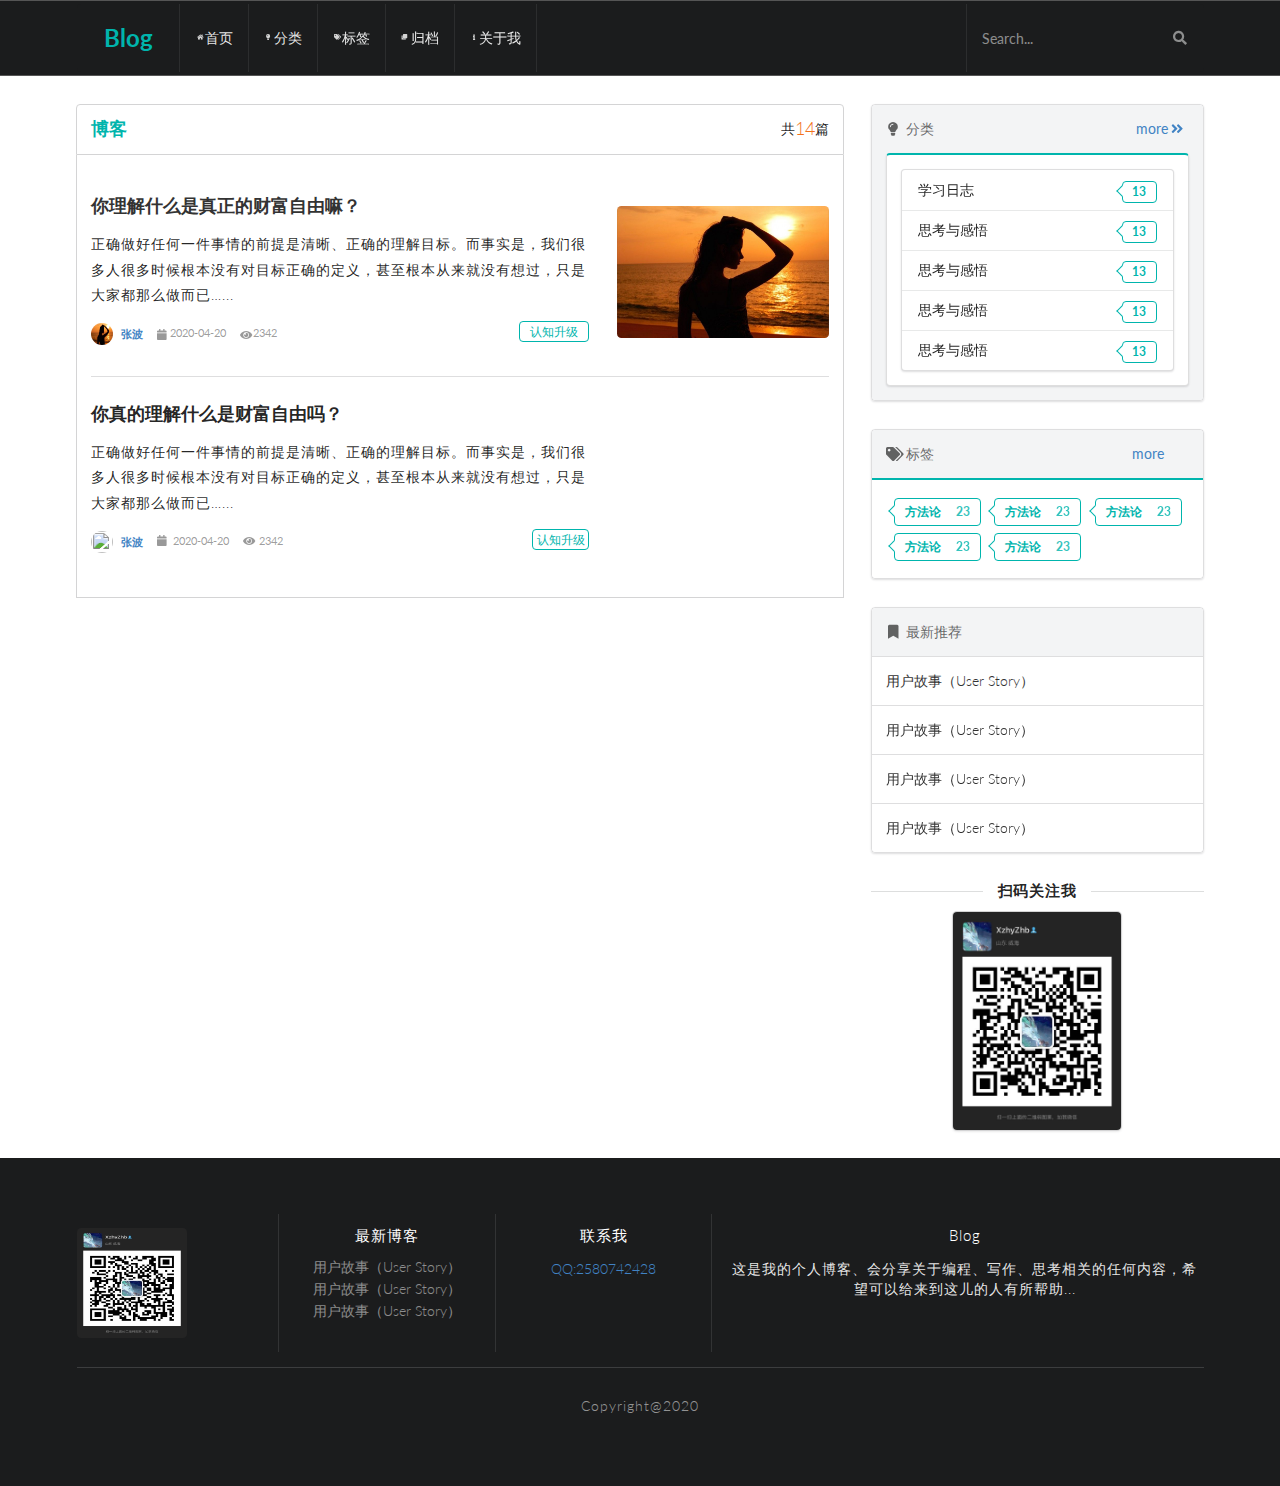
==== src/main/resources/templates/index.html @ 726f7d9d "Initial commit" ====
<!DOCTYPE html>
<html lang="en" xmlns:th="http://www.w3.org/1999/xhtml">
<head th:replace = "_fragments :: head(~{::title})">
    <meta charset="UTF-8">
    <meta name="viewport" content="width=device-width,initial-scale=1.0">
    <title>首页</title>
    <link rel="stylesheet" href="../static/css/semantic.min.css" th:href="@{css/semantic.min.css}">
    <link rel="stylesheet" href="../static/css/me.css" th:href="@{css/me.css}">
</head>
<body>
<!--导航栏-->
<nav th:replace = "_fragments :: menu(1)" class="ui inverted attached  segment m-padded-tb-mini">
    <div class="ui container">
        <div class="ui inverted menu">
            <h2 class="ui teal header item">Blog</h2>
            <a href="#" class="item"><i class="mini home icon"></i>首页</a>
            <a href="#" class="item"><i class="mini idea icon"></i>分类</a>
            <a href="#" class="item"><i class="mini tags icon"></i>标签</a>
            <a href="#" class="item"><i class="mini clone icon"></i>归档</a>
            <a href="#" class="item"><i class="mini info icon"></i>关于我</a>
            <div class="right item">
                <div class="ui icon inverted transparent input ">
                    <input type="text" placeholder="Search...">
                    <i class="search link icon"></i>
                </div>
            </div>
        </div>
    </div>
    <a href="#" class="ui menu toggle black icon button m-right-top m-mobile-show">
        <i class="sidebar icon"></i>
    </a>
</nav>

<!--中间内容-->
<div class="m-padded-tb-large">
    <div class="ui container">
        <div class="ui grid">
            <!--中间博客部分-->
            <div class="eleven wide column">
                <!--header-->
                <div class="ui top attached segment">
                    <div class="ui two column grid">
                        <div class="column">
                            <h3 class="ui teal header">博客</h3>
                        </div>
                        <div class="right aligned column">
                            <!--解决h元素换行，m-inline-block自定义样式-->
                            共<h3 class="ui orange header m-inline-block m-text-thin">14</h3>篇
                        </div>
                    </div>
                </div>
                <div class="ui attached segment">
                    <div class="ui padded vertical segment m-padded-tb-large">
                        <div class="ui middle aligned mobile reversed stackable grid">
                            <div class="eleven wide column">
                                <h3 class="ui header"><a href="#"target="_blank" class="m-black">你理解什么是真正的财富自由嘛？</a></h3>
                                <p class="m-text">
                                    正确做好任何一件事情的前提是清晰、正确的理解目标。而事实是，我们很多人很多时候根本没有对目标正确的定义，甚至根本从来就没有想过，只是大家都那么做而已…...
                                </p>
                                <div class="ui grid">
                                    <div class="eleven wide column">
                                        <div class="ui mini horizontal link list">
                                            <div class="item">
                                                <img src="../static/images/portrait.jpg" th:src="@{/images/portrait.jpg}" alt="" class="ui avatar image">
                                                <div class="content"><a href="#" class="header">张波</a></div>
                                            </div>
                                            <div class="item">
                                                <i class="calendar icon"></i><span>2020-04-20</span>
                                            </div>
                                            <div class="item">
                                                <i class="eye icon"></i><span>2342</span>
                                            </div>
                                        </div>
                                    </div>
                                    <div class="right aligned five wide column">
                                        <a href="#" target="_blank" class="ui teal basic label m-padded-tb-tiny m-text-thin">认知升级</a>
                                    </div>
                                </div>
                            </div>
                            <div class="five wide column">
                                <a href="#" target="_blank">
                                    <img src="../static/images/portrait.jpg"  th:src = "@{/images/portrait.jpg}" alt="" class="ui rounded image">
                                </a>
                            </div>
                        </div>
                    </div>
                    <div class="ui padded vertical segment m-padded-tb-large">
                        <div class="ui mobile reversed stackable grid">
                            <div class="eleven wide column">
                                <h3 class="ui header">你真的理解什么是财富自由吗？</h3>
                                <p class="m-text">正确做好任何一件事情的前提是清晰、正确的理解目标。而事实是，我们很多人很多时候根本没有对目标正确的定义，甚至根本从来就没有想过，只是大家都那么做而已…...</p>
                                <div class="ui grid">
                                    <div class="eleven wide column">
                                        <div class="ui mini horizontal link list">
                                            <div class="item">
                                                <img src="https://unsplash.it/100/100?image=1005" alt="" class="ui avatar image">
                                                <div class="content"><a href="#" class="header">张波</a></div>
                                            </div>
                                            <div class="item">
                                                <i class="calendar icon"></i> 2020-04-20
                                            </div>
                                            <div class="item">
                                                <i class="eye icon"></i> 2342
                                            </div>
                                        </div>
                                    </div>
                                    <div class="right aligned five wide column">
                                        <a href="#" target="_blank" class="ui teal basic label m-padded-tiny m-text-thin">认知升级</a>
                                    </div>
                                </div>
                            </div>

                            <div class="five wide column">
                                <a href="#" target="_blank">
                                    <img src="https://unsplash.it/800/450?image=1005" alt="" class="ui rounded image">
                                </a>
                            </div>
                        </div>
                    </div>
                </div>
            </div>
            <!--右边的top-->
            <div class="five wide column">
                <!--分类-->
                <div class="ui segments">
                    <!--分类部分-->
                    <div class="ui secondary segment">
                        <div class="ui two column grid">
                            <div class="column">
                                <i class="idea icon"></i>分类
                            </div>
                            <div class="right aligned column">
                                <a href="#">more<i class="angle double right icon"></i></a>
                            </div>
                        </div>

                        <div class="ui teal segment">
                            <div class="ui fluid vertical menu">
                                <a href="#"class="item">
                                    <span>学习日志</span>
                                    <div class="ui teal basic left pointing label">13</div>
                                </a>
                                <a href="#" class="item">
                                    思考与感悟
                                    <div class="ui teal basic left pointing label">13</div>
                                </a><a href="#" class="item">
                                思考与感悟
                                <div class="ui teal basic left pointing label">13</div>
                            </a><a href="#" class="item">
                                思考与感悟
                                <div class="ui teal basic left pointing label">13</div>
                            </a><a href="#" class="item">
                                思考与感悟
                                <div class="ui teal basic left pointing label">13</div>
                            </a>
                            </div>
                        </div>
                    </div>
                </div>
                <!--标签-->
                <div class="ui segments m-margin-top-large">
                    <!--头部-->
                    <div class="ui secondary segment">
                        <div class="ui two column grid">
                            <div class="column">
                                <i class="tags icon"></i>标签
                            </div>
                            <div class="right aligned column">
                                <a href="#" target="_blank">more <i class="angele double right icon"></i></a>
                            </div>
                        </div>
                    </div>
                    <div class="ui teal segment">
                        <a href="#" target="_blank" class="ui teal basic left pointing label m-margin-tb-tiny">
                            <span>方法论</span> <div class="detail">23</div>
                        </a>

                        <a href="#" target="_blank" class="ui teal basic left pointing label m-margin-tb-tiny">
                            方法论 <div class="detail">23</div>
                        </a>

                        <a href="#" target="_blank" class="ui teal basic left pointing label m-margin-tb-tiny">
                            方法论 <div class="detail">23</div>
                        </a>

                        <a href="#" target="_blank" class="ui teal basic left pointing label m-margin-tb-tiny">
                            方法论 <div class="detail">23</div>
                        </a>
                        
                        <a href="#" target="_blank" class="ui teal basic left pointing label m-margin-tb-tiny">
                            方法论 <div class="detail">23</div>
                        </a>
                    </div>
                </div>
                <!--最新推荐-->
                <div class="ui segments m-margin-top-large">
                    <div class="ui segment secondary">
                        <i class="bookmark icon"></i>最新推荐
                    </div>
                    <div class="ui segment">
                        <a href="#"target="_blank" class="m-black m-text-thin">用户故事（User Story）</a>
                    </div><div class="ui segment">
                    <a href="#"target="_blank" class="m-black m-text-thin">用户故事（User Story）</a>
                </div><div class="ui segment">
                    <a href="#"target="_blank" class="m-black m-text-thin">用户故事（User Story）</a>
                </div><div class="ui segment">
                    <a href="#"target="_blank" class="m-black m-text-thin">用户故事（User Story）</a>
                </div>
                </div>
                <!--二维码-->
                <h4 class="ui horizontal divider header m-margin-top-large">扫码关注我</h4>
                <div class="ui centered card" style="width: 12em">
                    <img src="../static/images/wechat.jpg" th:src = "@{/images/wechat.jpg}" alt="" class="ui rounded image">
                </div>
            </div>
        </div>
    </div>
</div>
</div>

<!--底部footer-->
<footer th:replace = "_fragments :: footer" class="ui inverted vertical segment m-padded-tb-massive">
    <div class="ui center aligned container">
        <!--grid 分成16份-->
        <div class="ui inverted divided grid">
            <div class="three wide column">
                <div class="item">
                    <img src="../static/images/wechat.jpg" th:src="@{/images/wechat.jpg}" class="ui rounded image" alt="" style="width: 110px;height: 110px">
                </div>
            </div>
            <div class="three wide column">
                <h4 class="ui inverted header m-text-thin m-text-spaced">最新博客</h4>
                <div class="ui inverted link list">
                    <a href="#" class="item m-text-thin">用户故事（User Story）</a>
                    <a href="#" class="item m-text-thin">用户故事（User Story）</a>
                    <a href="#" class="item m-text-thin">用户故事（User Story）</a>
                </div>
            </div>
            <div class="three wide column">
                <h4 class="ui inverted header m-text-thin m-text-spaced">联系我</h4>
                <div>
                    <a href="#" class="item m-text-thin">QQ:2580742428</a>
                </div>
            </div>
            <div class="seven wide column">
                <h4 class="ui inverted header m-text-thin m-text-spaced">Blog</h4>
                <p class="m-text-thin m-text-spaced m-opacity-min">这是我的个人博客、会分享关于编程、写作、思考相关的任何内容，希望可以给来到这儿的人有所帮助...</p>
            </div>
        </div>
        <div class="ui inverted section divider"></div>
        <p class="m-text-thin m-text-spaced m-opacity-tiny">Copyright@2020</p>
    </div>
</footer>
<!--/*/<th:block th:replace = "_fragments :: script">/*/-->
    <script src="../static/js/jquery-3.4.1.min.js" th:src = "@{/js/jquery-3.4.1.min.js}"></script>
<!--/*/</th:block>/*/-->
</body>
</html>
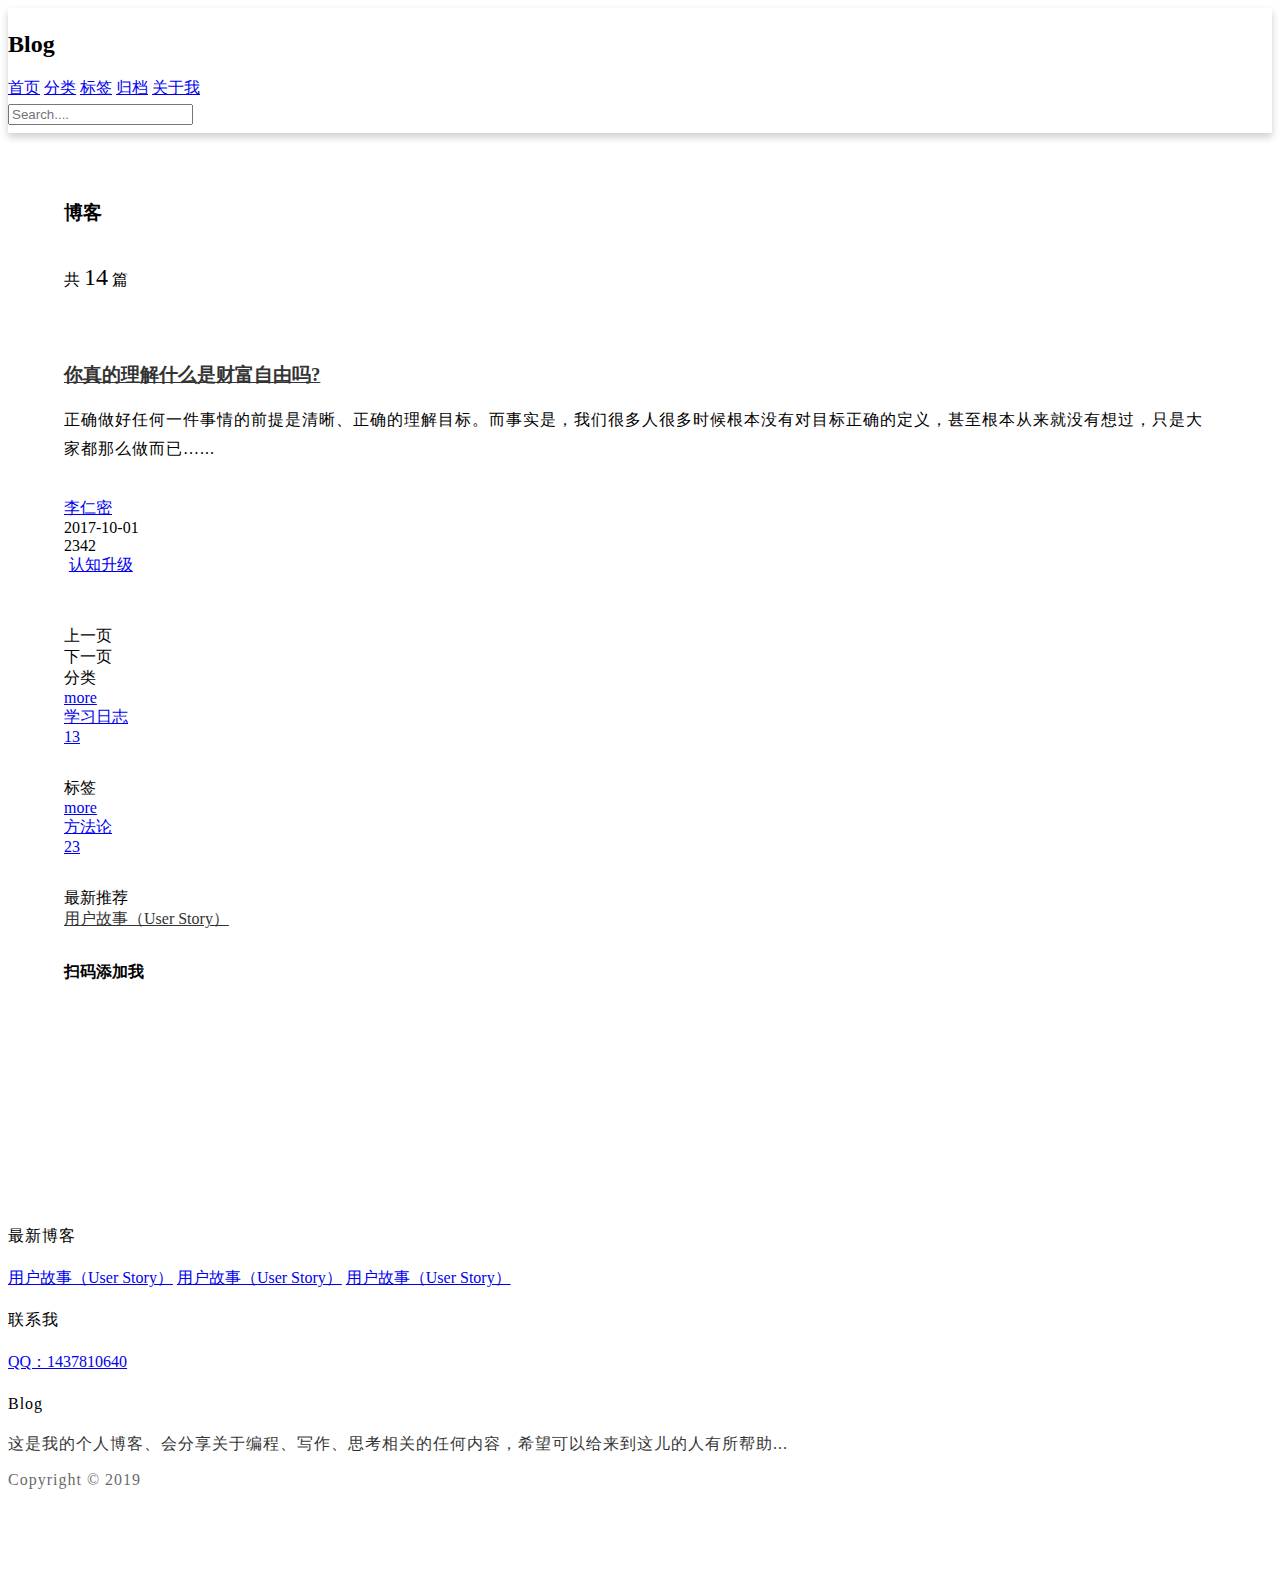
==== commit b1a2d219: "我的博客基本功能实现" ====
--- a/src/main/resources/templates/index.html
+++ b/src/main/resources/templates/index.html
@@ -1,26 +1,27 @@
 <!DOCTYPE html>
-<html lang="en" xmlns:th="http://www.w3.org/1999/xhtml">
-<head th:replace = "_fragments :: head(~{::title})">
+<html lang="en" xmlns:th="http://www.thymeleaf.org">
+<head th:replace="_fragments :: head(~{::title})">
     <meta charset="UTF-8">
-    <meta name="viewport" content="width=device-width,initial-scale=1.0">
+    <meta name="viewport" content="width=device-width, initial-scale=1.0">
     <title>首页</title>
-    <link rel="stylesheet" href="../static/css/semantic.min.css" th:href="@{css/semantic.min.css}">
-    <link rel="stylesheet" href="../static/css/me.css" th:href="@{css/me.css}">
+    <link rel="stylesheet" href="https://cdn.jsdelivr.net/semantic-ui/2.2.4/semantic.min.css">
+    <link rel="stylesheet" href="../static/css/me.css">
 </head>
 <body>
-<!--导航栏-->
-<nav th:replace = "_fragments :: menu(1)" class="ui inverted attached  segment m-padded-tb-mini">
+
+<!--导航-->
+<nav th:replace="_fragments :: menu(1)" class="ui inverted attached segment m-padded-tb-mini m-shadow-small" >
     <div class="ui container">
-        <div class="ui inverted menu">
-            <h2 class="ui teal header item">Blog</h2>
-            <a href="#" class="item"><i class="mini home icon"></i>首页</a>
-            <a href="#" class="item"><i class="mini idea icon"></i>分类</a>
-            <a href="#" class="item"><i class="mini tags icon"></i>标签</a>
-            <a href="#" class="item"><i class="mini clone icon"></i>归档</a>
-            <a href="#" class="item"><i class="mini info icon"></i>关于我</a>
-            <div class="right item">
-                <div class="ui icon inverted transparent input ">
-                    <input type="text" placeholder="Search...">
+        <div class="ui inverted secondary stackable menu">
+            <h2 class="ui purple header item">Blog</h2>
+            <a href="#" class="m-item item m-mobile-hide"><i class="mini home icon"></i>首页</a>
+            <a href="#" class="m-item item m-mobile-hide"><i class="mini idea icon"></i>分类</a>
+            <a href="#" class="m-item item m-mobile-hide"><i class="mini tags icon"></i>标签</a>
+            <a href="#" class="m-item item m-mobile-hide"><i class="mini clone icon"></i>归档</a>
+            <a href="#" class="m-item item m-mobile-hide"><i class="mini info icon"></i>关于我</a>
+            <div class="right m-item item m-mobile-hide">
+                <div class="ui icon inverted  input m-margin-tb-tiny">
+                    <input type="text" placeholder="Search....">
                     <i class="search link icon"></i>
                 </div>
             </div>
@@ -32,204 +33,163 @@
 </nav>
 
 <!--中间内容-->
-<div class="m-padded-tb-large">
+<div  class="m-container m-padded-tb-big">
     <div class="ui container">
-        <div class="ui grid">
-            <!--中间博客部分-->
+        <div class="ui stackable grid">
+            <!--左边博客列表-->
             <div class="eleven wide column">
+
+
                 <!--header-->
                 <div class="ui top attached segment">
-                    <div class="ui two column grid">
+                    <div class="ui middle aligned two column grid">
                         <div class="column">
-                            <h3 class="ui teal header">博客</h3>
+                            <h3 class="ui purple header">博客</h3>
                         </div>
                         <div class="right aligned column">
-                            <!--解决h元素换行，m-inline-block自定义样式-->
-                            共<h3 class="ui orange header m-inline-block m-text-thin">14</h3>篇
-                        </div>
-                    </div>
-                </div>
-                <div class="ui attached segment">
-                    <div class="ui padded vertical segment m-padded-tb-large">
-                        <div class="ui middle aligned mobile reversed stackable grid">
+                            共 <h2 class="ui orange header m-inline-block m-text-thin" th:text="${pageInfo.total}"> 14 </h2> 篇
+                        </div>
+                    </div>
+                </div>
+
+                <!--content-->
+                <div class="ui attached  segment">
+
+                    <div class="ui padded vertical segment m-padded-tb-large" th:each="blog:${pageInfo.list}">
+                        <div class="ui mobile reversed stackable grid">
                             <div class="eleven wide column">
-                                <h3 class="ui header"><a href="#"target="_blank" class="m-black">你理解什么是真正的财富自由嘛？</a></h3>
-                                <p class="m-text">
-                                    正确做好任何一件事情的前提是清晰、正确的理解目标。而事实是，我们很多人很多时候根本没有对目标正确的定义，甚至根本从来就没有想过，只是大家都那么做而已…...
-                                </p>
+                                <h3 class="ui header" ><a href="#" th:href="@{/blog/{id}(id=${blog.id})}" target="_blank" class="m-black" th:text="${blog.title}">你真的理解什么是财富自由吗?</a></h3>
+                                <p class="m-text" th:text="|${blog.description}......|">正确做好任何一件事情的前提是清晰、正确的理解目标。而事实是，我们很多人很多时候根本没有对目标正确的定义，甚至根本从来就没有想过，只是大家都那么做而已…...</p>
                                 <div class="ui grid">
                                     <div class="eleven wide column">
                                         <div class="ui mini horizontal link list">
                                             <div class="item">
-                                                <img src="../static/images/portrait.jpg" th:src="@{/images/portrait.jpg}" alt="" class="ui avatar image">
-                                                <div class="content"><a href="#" class="header">张波</a></div>
+                                                <img src="https://unsplash.it/100/100?image=1005" th:src="@{${blog.avatar}}" alt="" class="ui avatar image">
+                                                <div class="content"><a href="#" th:text="${blog.nickname}" class="header">李仁密</a></div>
                                             </div>
                                             <div class="item">
-                                                <i class="calendar icon"></i><span>2020-04-20</span>
+                                                <i class="calendar icon"></i><span th:text="${#dates.format(blog.updateTime,'yyyy-MM-dd')}">2017-10-01</span>
                                             </div>
                                             <div class="item">
-                                                <i class="eye icon"></i><span>2342</span>
+                                                <i class="eye icon"></i> <span th:text="${blog.views}">2342</span>
                                             </div>
                                         </div>
                                     </div>
                                     <div class="right aligned five wide column">
-                                        <a href="#" target="_blank" class="ui teal basic label m-padded-tb-tiny m-text-thin">认知升级</a>
+                                        <a href="#" target="_blank" class="ui purple basic label m-padded-tiny m-text-thin" th:text="${blog.typeName}">认知升级</a>
                                     </div>
                                 </div>
                             </div>
+
                             <div class="five wide column">
                                 <a href="#" target="_blank">
-                                    <img src="../static/images/portrait.jpg"  th:src = "@{/images/portrait.jpg}" alt="" class="ui rounded image">
+                                    <img src="https://unsplash.it/800/450?image=1005" th:src="@{${blog.firstPicture}}" alt="" class="ui rounded image">
                                 </a>
                             </div>
-                        </div>
-                    </div>
-                    <div class="ui padded vertical segment m-padded-tb-large">
-                        <div class="ui mobile reversed stackable grid">
-                            <div class="eleven wide column">
-                                <h3 class="ui header">你真的理解什么是财富自由吗？</h3>
-                                <p class="m-text">正确做好任何一件事情的前提是清晰、正确的理解目标。而事实是，我们很多人很多时候根本没有对目标正确的定义，甚至根本从来就没有想过，只是大家都那么做而已…...</p>
-                                <div class="ui grid">
-                                    <div class="eleven wide column">
-                                        <div class="ui mini horizontal link list">
-                                            <div class="item">
-                                                <img src="https://unsplash.it/100/100?image=1005" alt="" class="ui avatar image">
-                                                <div class="content"><a href="#" class="header">张波</a></div>
-                                            </div>
-                                            <div class="item">
-                                                <i class="calendar icon"></i> 2020-04-20
-                                            </div>
-                                            <div class="item">
-                                                <i class="eye icon"></i> 2342
-                                            </div>
-                                        </div>
-                                    </div>
-                                    <div class="right aligned five wide column">
-                                        <a href="#" target="_blank" class="ui teal basic label m-padded-tiny m-text-thin">认知升级</a>
-                                    </div>
-                                </div>
-                            </div>
-
-                            <div class="five wide column">
-                                <a href="#" target="_blank">
-                                    <img src="https://unsplash.it/800/450?image=1005" alt="" class="ui rounded image">
-                                </a>
-                            </div>
-                        </div>
-                    </div>
-                </div>
-            </div>
+
+                        </div>
+                    </div>
+
+
+
+
+                </div>
+
+                <!--footer-->
+                <div class="ui bottom attached segment">
+                    <div class="ui middle aligned two column grid">
+                        <div class="column">
+                            <div class="item"><a class="ui mini purple basic button" th:href="@{/(pageNum=${pageInfo.hasPreviousPage}?${pageInfo.prePage}:1)}">上一页</a></div>
+                        </div>
+                        <div class="right aligned column">
+                            <div class="item"><a class="ui mini purple basic button" th:href="@{/(pageNum=${pageInfo.hasNextPage}?${pageInfo.nextPage}:${pageInfo.pages})}">下一页</a></div>
+                        </div>
+                    </div>
+                </div>
+
+            </div>
+
             <!--右边的top-->
             <div class="five wide column">
+
                 <!--分类-->
                 <div class="ui segments">
-                    <!--分类部分-->
                     <div class="ui secondary segment">
                         <div class="ui two column grid">
                             <div class="column">
                                 <i class="idea icon"></i>分类
                             </div>
                             <div class="right aligned column">
-                                <a href="#">more<i class="angle double right icon"></i></a>
-                            </div>
-                        </div>
-
-                        <div class="ui teal segment">
-                            <div class="ui fluid vertical menu">
-                                <a href="#"class="item">
-                                    <span>学习日志</span>
-                                    <div class="ui teal basic left pointing label">13</div>
-                                </a>
-                                <a href="#" class="item">
-                                    思考与感悟
-                                    <div class="ui teal basic left pointing label">13</div>
-                                </a><a href="#" class="item">
-                                思考与感悟
-                                <div class="ui teal basic left pointing label">13</div>
-                            </a><a href="#" class="item">
-                                思考与感悟
-                                <div class="ui teal basic left pointing label">13</div>
-                            </a><a href="#" class="item">
-                                思考与感悟
-                                <div class="ui teal basic left pointing label">13</div>
+                                <a href="#" th:href="@{/types/-1}" target="_blank">more <i class="angle double right icon"></i></a>
+                            </div>
+                        </div>
+                    </div>
+                    <div class="ui purple segment">
+                        <div class="ui fluid vertical menu">
+                            <a href="#" th:href="@{/types/{id}(id=${type.id})}" target="_blank" class="item" th:each="type:${types}">
+                                <span th:text="${type.name}">学习日志</span>
+                                <div class="ui purple basic left pointing label" th:text="${type.blogs.size()}">13</div>
                             </a>
-                            </div>
-                        </div>
-                    </div>
-                </div>
+                        </div>
+                    </div>
+                </div>
+
                 <!--标签-->
                 <div class="ui segments m-margin-top-large">
-                    <!--头部-->
                     <div class="ui secondary segment">
                         <div class="ui two column grid">
                             <div class="column">
                                 <i class="tags icon"></i>标签
                             </div>
                             <div class="right aligned column">
-                                <a href="#" target="_blank">more <i class="angele double right icon"></i></a>
-                            </div>
-                        </div>
-                    </div>
-                    <div class="ui teal segment">
-                        <a href="#" target="_blank" class="ui teal basic left pointing label m-margin-tb-tiny">
-                            <span>方法论</span> <div class="detail">23</div>
+                                <a href="#" th:href="@{/tags/-1}" target="_blank">more <i class="angle double right icon"></i></a>
+                            </div>
+                        </div>
+                    </div>
+                    <div class="ui purple segment">
+                        <a href="#" th:href="@{/tags/{id}(id=${tag.id})}"  target="_blank" class="ui purple basic left pointing label m-margin-tb-tiny" th:each="tag : ${tags}">
+                            <span th:text="${tag.name}">方法论</span> <div class="detail" th:text="${tag.blogs.size()}">23</div>
                         </a>
-
-                        <a href="#" target="_blank" class="ui teal basic left pointing label m-margin-tb-tiny">
-                            方法论 <div class="detail">23</div>
-                        </a>
-
-                        <a href="#" target="_blank" class="ui teal basic left pointing label m-margin-tb-tiny">
-                            方法论 <div class="detail">23</div>
-                        </a>
-
-                        <a href="#" target="_blank" class="ui teal basic left pointing label m-margin-tb-tiny">
-                            方法论 <div class="detail">23</div>
-                        </a>
-                        
-                        <a href="#" target="_blank" class="ui teal basic left pointing label m-margin-tb-tiny">
-                            方法论 <div class="detail">23</div>
-                        </a>
-                    </div>
-                </div>
+                    </div>
+                </div>
+
                 <!--最新推荐-->
                 <div class="ui segments m-margin-top-large">
-                    <div class="ui segment secondary">
+                    <div class="ui secondary segment ">
                         <i class="bookmark icon"></i>最新推荐
                     </div>
-                    <div class="ui segment">
-                        <a href="#"target="_blank" class="m-black m-text-thin">用户故事（User Story）</a>
-                    </div><div class="ui segment">
-                    <a href="#"target="_blank" class="m-black m-text-thin">用户故事（User Story）</a>
-                </div><div class="ui segment">
-                    <a href="#"target="_blank" class="m-black m-text-thin">用户故事（User Story）</a>
-                </div><div class="ui segment">
-                    <a href="#"target="_blank" class="m-black m-text-thin">用户故事（User Story）</a>
-                </div>
-                </div>
+                    <div class="ui segment" th:each="blog : ${recommendedBlogs}">
+                        <a href="#" th:href="@{/blog/{id}(id=${blog.id})}" target="_blank" class="m-black m-text-thin" th:text="${blog.title}">用户故事（User Story）</a>
+                    </div>
+                </div>
+
                 <!--二维码-->
-                <h4 class="ui horizontal divider header m-margin-top-large">扫码关注我</h4>
-                <div class="ui centered card" style="width: 12em">
-                    <img src="../static/images/wechat.jpg" th:src = "@{/images/wechat.jpg}" alt="" class="ui rounded image">
-                </div>
-            </div>
+                <h4 class="ui horizontal divider header m-margin-top-large">扫码添加我</h4>
+                <div class="ui centered card" style="width: 11em">
+                    <img th:src="@{/images/wechat.jpg}" alt="" class="ui rounded image" >
+                </div>
+            </div>
+
         </div>
     </div>
+
 </div>
-</div>
-
+
+<br>
+<br>
 <!--底部footer-->
-<footer th:replace = "_fragments :: footer" class="ui inverted vertical segment m-padded-tb-massive">
+<footer th:replace="_fragments :: footer" class="ui inverted vertical segment m-padded-tb-massive">
     <div class="ui center aligned container">
-        <!--grid 分成16份-->
-        <div class="ui inverted divided grid">
+        <div class="ui inverted divided stackable grid">
             <div class="three wide column">
-                <div class="item">
-                    <img src="../static/images/wechat.jpg" th:src="@{/images/wechat.jpg}" class="ui rounded image" alt="" style="width: 110px;height: 110px">
+                <div class="ui inverted link list">
+                    <div class="item">
+                        <img th:src="@{/images/wechat.jpg}" class="ui rounded image" alt="" style="width: 140px">
+                    </div>
                 </div>
             </div>
             <div class="three wide column">
-                <h4 class="ui inverted header m-text-thin m-text-spaced">最新博客</h4>
+                <h4 class="ui inverted header m-text-thin m-text-spaced " >最新博客</h4>
                 <div class="ui inverted link list">
                     <a href="#" class="item m-text-thin">用户故事（User Story）</a>
                     <a href="#" class="item m-text-thin">用户故事（User Story）</a>
@@ -237,22 +197,32 @@
                 </div>
             </div>
             <div class="three wide column">
-                <h4 class="ui inverted header m-text-thin m-text-spaced">联系我</h4>
-                <div>
-                    <a href="#" class="item m-text-thin">QQ:2580742428</a>
+                <h4 class="ui inverted header m-text-thin m-text-spaced ">联系我</h4>
+                <div class="ui inverted link list">
+                    <a href="#" class="item m-text-thin">QQ：1437810640</a>
                 </div>
             </div>
             <div class="seven wide column">
-                <h4 class="ui inverted header m-text-thin m-text-spaced">Blog</h4>
-                <p class="m-text-thin m-text-spaced m-opacity-min">这是我的个人博客、会分享关于编程、写作、思考相关的任何内容，希望可以给来到这儿的人有所帮助...</p>
+                <h4 class="ui inverted header m-text-thin m-text-spaced ">Blog</h4>
+                <p class="m-text-thin m-text-spaced m-opacity-mini">这是我的个人博客、会分享关于编程、写作、思考相关的任何内容，希望可以给来到这儿的人有所帮助...</p>
             </div>
         </div>
         <div class="ui inverted section divider"></div>
-        <p class="m-text-thin m-text-spaced m-opacity-tiny">Copyright@2020</p>
+        <p class="m-text-thin m-text-spaced m-opacity-tiny">Copyright © 2019 </p>
     </div>
+
 </footer>
-<!--/*/<th:block th:replace = "_fragments :: script">/*/-->
-    <script src="../static/js/jquery-3.4.1.min.js" th:src = "@{/js/jquery-3.4.1.min.js}"></script>
-<!--/*/</th:block>/*/-->
+
+<th:block th:replace="_fragments :: script">
+    <script src="https://cdn.jsdelivr.net/npm/jquery@3.2/dist/jquery.min.js"></script>
+    <script src="https://cdn.jsdelivr.net/semantic-ui/2.2.4/semantic.min.js"></script>
+
+</th:block>
+
+<script>
+    $('.menu.toggle').click(function () {
+        $('.m-item').toggleClass('m-mobile-hide');
+    });
+</script>
 </body>
 </html>--- a/src/main/resources/static/css/me.css
+++ b/src/main/resources/static/css/me.css
@@ -0,0 +1,168 @@
+
+.m-padded-mini {
+    padding: 0.2em !important;
+}
+
+.m-padded-tiny {
+    padding: 0.3em !important;
+}
+.m-padded {
+    padding: 1em !important;
+}
+.m-padded-tb-mini {
+    padding-top: 0.2em !important;
+    padding-bottom: 0.2em !important;
+}
+.m-padded-tb-tiny {
+    padding-top: 0.3em !important;
+    padding-bottom: 0.3em !important;
+}
+.m-padded-tb-small {
+    padding-top: 0.5em !important;
+    padding-bottom: 0.5em !important;
+}
+.m-padded-tb {
+    padding-top: 1em !important;
+    padding-bottom: 1em !important;
+}
+.m-padded-tb-large {
+    padding-top: 2em !important;
+    padding-bottom: 2em !important;
+}
+.m-padded-tb-big {
+    padding-top: 3em !important;
+    padding-bottom: 3em !important;
+}
+.m-padded-tb-huge {
+    padding-top: 4em !important;
+    padding-bottom: 4em !important;
+}
+.m-padded-tb-massive {
+    padding-top: 5em !important;
+    padding-bottom: 5em !important;
+}
+
+
+.m-padded-lr-responsive {
+    padding-left: 4em !important;
+    padding-right: 4em !important;
+}
+
+/*-------text -----*/
+
+.m-text {
+    font-weight: 300 !important;
+    letter-spacing: 1px !important;
+    line-height: 1.8;
+}
+.m-text-thin {
+    font-weight: 300 !important;
+}
+.m-text-spaced {
+    letter-spacing: 1px !important;
+}
+.m-text-lined {
+    line-height: 1.8;
+}
+
+/*-----margin------*/
+
+.m-margin-top-small {
+    margin-top:0.5em !important;
+}
+.m-margin-top {
+    margin-top: 1em !important;
+}
+.m-margin-top-large {
+    margin-top: 2em !important;
+}
+
+.m-margin-tb-tiny {
+    margin-top: 0.3em !important;
+    margin-bottom: 0.3em !important;
+}
+
+.m-margin-bottom-small {
+    margin-bottom: 0.5em !important;
+
+}
+
+/*-----opacity------*/
+.m-opacity-mini {
+    opacity: 0.8 !important;
+}
+.m-opacity-tiny {
+    opacity: 0.6 !important;
+}
+/*------position---*/
+
+.m-right-top {
+    position: absolute;
+    top:0;
+    right: 0;
+}
+
+/*------display------*/
+.m-inline-block {
+    display: inline-block !important;
+}
+
+
+/*-----container*/
+
+.m-container {
+    max-width: 72em !important;
+    margin: auto !important;
+}
+.m-container-small {
+    max-width: 60em !important;
+    margin: auto !important;
+}
+
+/*------shadow------*/
+.m-shadow-small {
+    -webkit-box-shadow: 0 4px 8px rgba(0,0,0,0.2) !important;
+    box-shadow: 0 4px 8px rgba(0,0,0,0.2) !important;
+}
+
+/*------positon-----*/
+
+.m-fixed {
+    position: fixed !important;
+    z-index: 10 !important;
+}
+
+.m-right-bottom {
+    bottom: 0 !important;
+    right: 0 !important;
+}
+
+
+/*-----color-----*/
+.m-black {
+    color: #333 !important;
+}
+
+.m-mobile-show {
+    display: none !important;
+}
+
+@media screen and (max-width: 768px){
+    .m-mobile-hide {
+        display: none !important;
+    }
+    .m-mobile-show {
+        display: block !important;
+    }
+    .m-padded-lr-responsive {
+        padding-left: 0 !important;
+        padding-right: 0 !important;
+    }
+    .m-mobile-lr-clear {
+        padding-left: 0 !important;
+        padding-right: 0 !important;
+    }
+    .m-mobile-wide {
+        width: 100% !important;
+    }
+}